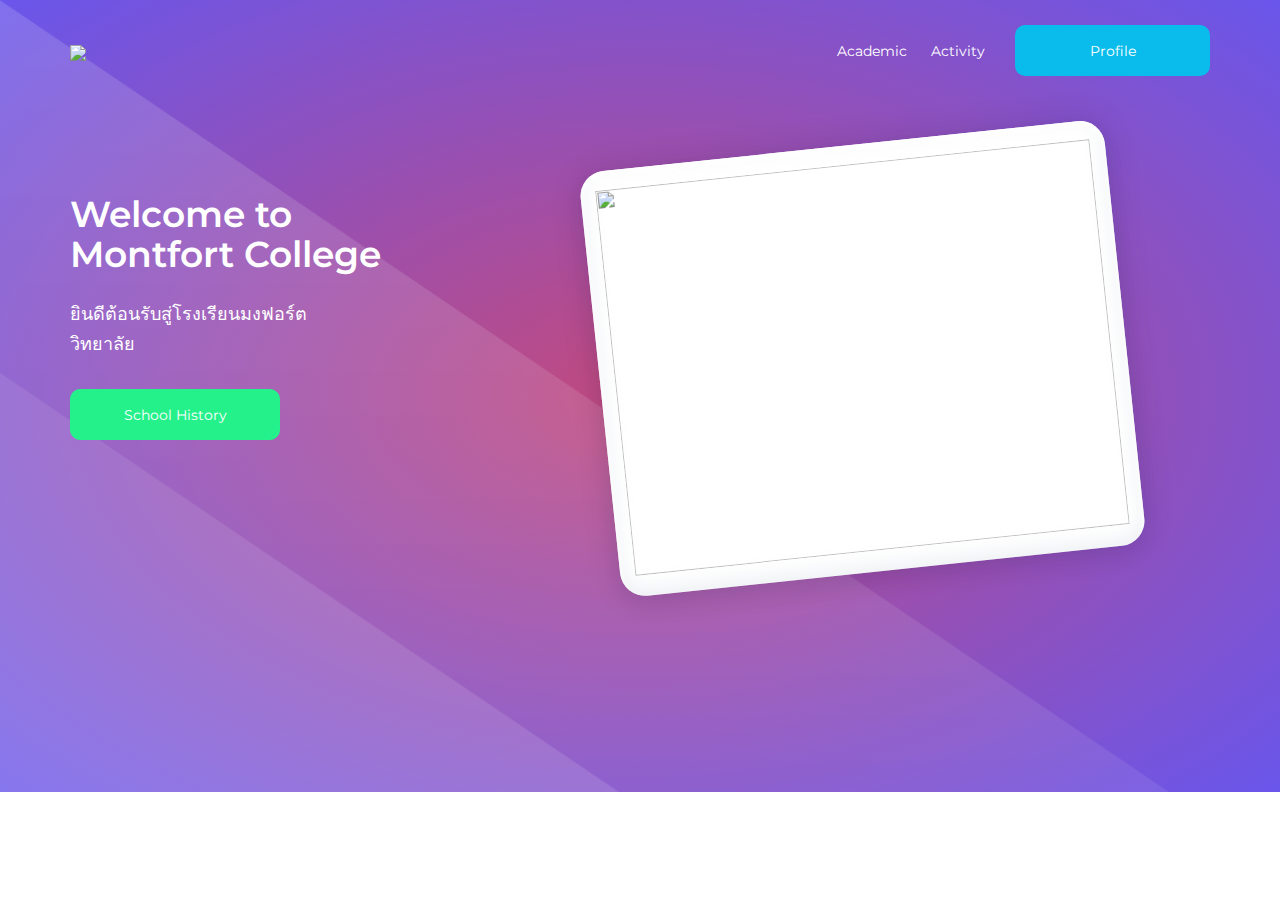
==== index.html @ b754a483 "first upload" ====
<html>

<head>
    <meta charset="UTF-8">

    <meta name="viewport" content="width=device-width, initial-scale=1">
    <title>Montfort College</title>
    <meta name="Nova theme" content="width=device-width, initial-scale=1">
    <link rel="shortcut icon" type="image/png" href="assets/images/favicon.png"/>

    <link rel="stylesheet" href="https://maxcdn.bootstrapcdn.com/bootstrap/3.3.7/css/bootstrap.min.css"
          integrity="sha384-BVYiiSIFeK1dGmJRAkycuHAHRg32OmUcww7on3RYdg4Va+PmSTsz/K68vbdEjh4u" crossorigin="anonymous">

    <link href="https://fonts.googleapis.com/icon?family=Material+Icons"
          rel="stylesheet">
    <link rel="stylesheet" href="assets/css/style.css"/>
    <link rel="stylesheet" href="assets/css/responsive.css"/>

    <link rel="stylesheet" href="https://maxcdn.bootstrapcdn.com/font-awesome/4.7.0/css/font-awesome.min.css"/>

</head>

<body>

<!-- Navigation
    ================================================== -->
<div class="hero-background-index">
    <div>
        <img class="strips" src="assets/images/strips.png">
    </div>
    <div class="container">
        <div class="header-container header">
            <a class="navbar-brand logo" href="#"> <img class="logo" src="https://www.montfort.ac.th/images/MC_logo.png"/> </a>
            <a href="profile.html">
                <button class="header-btn">Profile</button>
            </a>
            <div class="header-right">
                <a class="navbar-item" href="academic.html">Academic</a>
                <a class="navbar-item" href="activity.html">Activity</a>
            </div>
        </div>
        <!--navigation-->


        <!-- Hero-Section
          ================================================== -->

        <div class="hero row">
            <div class="hero-right col-sm-6 col-sm-6">
                <h1 class="header-headline bold"> Welcome to Montfort College <br></h1>
                <h4 class="header-running-text light"> ยินดีต้อนรับสู่โรงเรียนมงฟอร์ตวิทยาลัย</h4>
                <a href="history.html">
                    <button class="hero-btn"> School History</button>
                </a>
            </div><!--hero-left-->

            <div class="col-sm-6 col-sm-6 ipad">
                <img class="ipad-screen img-responsive" src="http://register.montfort.ac.th/_english/pix/index_01.jpg" style="height:100%"/>
            </div>

        </div><!--hero-->

    </div> <!--hero-container-->

</div><!--hero-background-->

<script src="https://code.jquery.com/jquery-3.2.1.min.js"
        integrity="sha256-hwg4gsxgFZhOsEEamdOYGBf13FyQuiTwlAQgxVSNgt4="
        crossorigin="anonymous"></script>

<script src="assets/js/script.js"></script>

</body>

</html>
---- assets/css/style.css ----
@import url('https://fonts.googleapis.com/css?family=Montserrat:300,400,500,700');

body {
    font-family: 'Montserrat', sans-serif;
}

.header-right {
    display: none;
}

.navbar-item {
    color: #ffffff;
    padding: 10px;
}

.navbar-item:hover {
    color: #58d5f7;
    text-decoration: none;
}

.hero-background {
    overflow: hidden;
    position: relative;
    background: -webkit-linear-gradient(117deg, rgb(96, 87, 246), rgb(216, 71, 99));
    background: linear-gradient(117deg, rgb(96, 87, 246), rgb(216, 71, 99));
    background: -webkit-radial-gradient(rgb(194, 74, 126), rgb(105, 86, 235));
    background: radial-gradient(rgb(194, 74, 126), rgb(105, 86, 235));

}.hero-background-index {
    overflow: hidden;
    position: relative;
    background: -webkit-linear-gradient(117deg, rgb(96, 87, 246), rgb(216, 71, 99));
    background: linear-gradient(117deg, rgb(96, 87, 246), rgb(216, 71, 99));
    background: -webkit-radial-gradient(rgb(194, 74, 126), rgb(105, 86, 235));
    background: radial-gradient(rgb(194, 74, 126), rgb(105, 86, 235));
    height: 792px;
}

.bold {
    font-weight: 600;
}

.light {
    font-weight: 300;
}

.header {
    padding-top: 35px;
    width: 100%;
    height: 100px;
    position: relative;
    z-index: 999;
}

.logo {
    max-width: 100px;
    padding-left: 0;
    padding-top: 5px;
}

.header-btn {
    background-color: #0ABCEB;
    border-radius: 10px;
    border: #0ABCEB;
    float: right;
    width: 195px;
    height: 51px;
    color: white;
    -webkit-transition-duration: 0.4s;
    transition-duration: 0.4s;
    margin-top: -10px;
}

.header-btn:hover {
    background-color: #58d5f7;
    color: white;
    border-radius: 20px;
    -webkit-box-shadow: -1px 9px 46px -17px rgba(43, 43, 43, 1);
    -moz-box-shadow: -1px 9px 46px -17px rgba(43, 43, 43, 1);
    box-shadow: -1px 9px 46px -17px rgba(43, 43, 43, 1);
}

.hero {
    position: relative;
    z-index: 999;
    padding-bottom: 60px;
}

.mouse {
    position: absolute;
    left: 0;
    right: 0;
    top: 85%;
    margin: auto;
    padding-bottom: 40px;
    text-align: center;
    cursor: pointer;
    transition: transform .4s ease;
}

.mouse:hover {
    transform: translateY(5px);
}

.macbook {
    margin: auto;
    padding-bottom: 35px;
}

.hero-right {
    color: #fff;
    text-align: center;
}

.ipad {
    display: none;
}

.ipad-screen {
    display: none;
}

.hero-btn {
    -webkit-transition-duration: 0.4s;
    transition-duration: 0.4s;
    background-color: #25F18B;
    border-radius: 10px;
    border: 1px solid #25F18B;
    width: 210px;
    height: 51px;
    color: white;
    margin: 30px auto;
}

.hero-btn:hover {
    background-color: #6affb4;
    color: white;
    border-radius: 20px;
    -webkit-box-shadow: -1px 9px 46px -17px rgba(43, 43, 43, 1);
    -moz-box-shadow: -1px 9px 46px -17px rgba(43, 43, 43, 1);
    box-shadow: -1px 9px 46px -17px rgba(43, 43, 43, 1);
}

.header-headline {
    padding-top: 0;
    padding-bottom: 15px;
    text-align: center;
}

.header-running-text {
    text-align: center;
    max-width: 287px;
    line-height: 1.5;
    margin: auto;
}

.logos-section {
    background-color: #F9FAFA;
    text-align: center;
}

.logos {
    padding: 30px;
    max-width: 100%;
}

.features-section {
    background-color: black;
    padding-top: 40px;
    padding-bottom: 80px;
    text-align: center;
    padding-bottom: 90px;
    position: relative;
}

.features-headline {
    color: white;
    padding-bottom: 30px;
}

.features-container {
    max-width: 830px;
    margin: auto;
}

.feature {
    text-align: center;
    padding: 30px;
}

.feature-no-display {
    opacity: 0;
    -webkit-transform: translateY(15%) translateZ(0);
    -moz-transform: translateY(15%) translateZ(0);
    transform: translateY(15%) translateZ(0);
    -webkit-transition: -webkit-transform 0.4s ease-out, opacity 0.4s ease;
    -moz-transition: -moz-transform 0.4s ease-out, opacity 0.4s ease;
    -o-transition: -o-transform 0.4s ease-out, opacity 0.4s ease;
    transition: transform 0.4s ease-out, opacity 0.4s ease;
}

.feature-display {
    opacity: 1;
    -webkit-transform: translateY(0) translateZ(0);
    -moz-transform: translateY(0) translateZ(0);
    transform: translateY(0) translateZ(0);
}

.feature-display-mid {
    transition-delay: 0.15s;
}

.feature-display-last {
    transition-delay: 0.30s;
}

.feature-icon {
    background-color: white;
    border-radius: 50%;
    height: 5.625em;
    width: 5.625em;
    display: flex;
    justify-content: center;
    align-items: center;
    margin: auto;
    box-shadow: 4px 14px 28px #393939;
}

.feature-head-text {
    color: white;
    padding-top: 15px;
}

.feature-subtext {
    color: white;
    padding-top: 0;
}

.feature-img {
    max-width: 23px;
}

.white-section {
    max-width: 1400px;
    margin: auto;
    overflow: hidden;

}

.white-section-text {
    text-align: center;
}

.imac {
}

.imac-section-header {
    padding-bottom: 35px;
}

.imac-section-desc {
    text-align: center;
    font-weight: 300;
    font-size: 24px;
    line-height: 40px;
    max-width: 400px;
    margin: auto;
    padding-bottom: 40px;
}

.imac-screen {
    padding-top: 60px;
    padding-bottom: 40px;
}

.macbook {
    position: relative;
    z-index: 999;
}

.pricing-background {
    background-color: #F8F9F9;
}

.pricing-section-header {
    padding-top: 75px;
}

.pricing-section-sub {
    padding-top: 10px;
    color: grey;
}

.pricing-table {
    padding: 0 0 100px;
    max-width: 1500px;
    margin: auto;
}

.plan {
    text-align: center;
    max-width: 900px;
    margin: auto;
    height: 430px;
    padding: 36px 15px 45px;
    position: relative;
}

.mid-plan {
    text-align: center;
    max-width: 900px;
    margin: auto;
    height: 430px;
    padding: 36px 15px 45px;
    position: relative;
    box-shadow: 5px 8.7px 40px rgba(99, 117, 138, 0.3);
    border-radius: 7px;
}

ul {
    list-style-type: none;
}

.plan li {
    position: relative;
}

.plan li::before, .mid-plan li:before {
    font-family: Material Icons;
    content: "check";
    color: #3aeb8c;
    position: absolute;
    left: -10px;
    position: relative;

}

.plan-title {
    font-size: 20px;
    padding-bottom: 5px;
}

.plan-cost {
    font-size: 45px;
}

.plan-cost::before {
    content: "$";
}

.monthly {
    font-size: 12px;
    padding-bottom: 20px;
}

.plan-features {
    -webkit-padding-start: 0;
}

.plan-btn {
    background-color: #0ABCEB;
    border-radius: 10px;
    border: #0ABCEB;
    width: 164px;
    height: 51px;
    color: white;
    -webkit-transition-duration: 0.4s;
    transition-duration: 0.4s;
    display: block;
    padding: 15px;
    margin: auto;
    position: absolute;
    left: calc(50% - 82px);
    bottom: 50px;
}

.plan-btn:hover {
    background-color: #58d5f7;
    color: white;
    border-radius: 20px;
    -webkit-box-shadow: -1px 9px 46px -17px rgba(43, 43, 43, 1);
    -moz-box-shadow: -1px 9px 46px -17px rgba(43, 43, 43, 1);
    box-shadow: -1px 9px 46px -17px rgba(43, 43, 43, 1);
}

.team {
    padding-bottom: 50px;
    padding-top: 60px;
}

.team-container {
    text-align: center;
    margin: auto;
    max-width: 920px;
}

.team-section-header {
    padding-bottom: 90px;
}

.team-member {
    text-align: center;
    padding-bottom: 60px;
}

.team-member-position {
    color: #747474;
}

.team-member-text {
    padding-top: 25px;
}

.team-social-icon {
    padding: 7px;
}

.blue-section {
    background-color: #0ABCEB;
    color: white;
    margin: auto;
    text-align: center;
    padding-top: 25px;
    padding-bottom: 40px;
}

.blue-section-subtext {
    max-width: 200px;
    max-width: 250px;
    line-height: 22px;
    font-size: 15px;
    margin: auto;
}

.email-form {
    display: flex;
    justify-content: center;
    align-items: center;
}

.email-input {
    background-color: white;
    border-radius: 10px;
    border: 1px solid #fff;
    width: 210px;
    height: 51px;
    color: #808080;
    margin-top: 20px;
    border: none;
}

.submit-btn {
    background-color: #25F18B;
    border-radius: 10px;
    color: #fff;
    height: 51px;
    width: 120px;
    margin-top: 20px;
    margin-left: 3px;
    -webkit-transition-duration: 0.4s;
    /* Safari */
    transition-duration: 0.4s;
}

.submit-btn:hover {
    background-color: #6affb4;
    color: white;
    border-radius: 20px;
    -webkit-box-shadow: -1px 9px 46px -17px rgba(43, 43, 43, 1);
    -moz-box-shadow: -1px 9px 46px -17px rgba(43, 43, 43, 1);
    box-shadow: -1px 9px 46px -17px rgba(43, 43, 43, 1);
}

#newsletter-spinner {
    display: none;
}

.email-form-div {
    max-width: 60px;
    margin: auto;
}

.footer {
    background-color: #464646;
    padding-top: 20px;
    padding-bottom: 20px;
}

.webscope-text {
    color: white;
    font-size: 12px;
    padding-right: 7px;
}

.webscope {
    text-align: center;
    margin-top: -5px;
}

.social-links {
    float: none;
    text-align: center;
    padding-top: 10px;
}

.social-link {
    margin-right: 15px;
}

.strips {
    position: absolute;
    max-width: 1280px;
}
---- assets/css/responsive.css ----
/* Small Devices, Tablets */

@media only screen and (min-width: 768px) {

    .header-right {
        display: block;
        float: right;
        padding: 6px 20px;
    }

    .header-headline {
        text-align: left;
        max-width: 380px;
        padding-top: 75px;
    }

    .header-running-text {
        line-height: 30px;
        margin: 0;
        text-align: left;
    }

    .hero {
        padding-bottom: 230px;
    }

    .hero-button {
        margin-top: 30px;
        margin-bottom: 30px;
    }

    .hero-right {
        text-align: left;
    }

    .ipad {
        display: block;
        position: absolute;
        right: 100px;
        z-index: 1;
        height: 427px;
        margin-top: 45px;
        transform: rotate(-6deg);
        max-width: 45%;
        border-radius: 25px;
        background: #fff;
        box-shadow: inset 0 4px 7px 1px #fff, inset 0 -5px 20px rgba(173, 186, 204, .25), 0 0px 33px rgba(0, 21, 64, .14), 0 10px 20px rgba(0, 21, 64, .05);
    }

    .ipad-screen {
        display: block;
        padding-bottom: 40px;
        margin-top: 19px;
        right: 1px;
    }

    .feature-section {
        padding-top: 60px;
    }

    .features-headline {
        color: white;
        padding-bottom: 70px;
    }

    .logos {
        padding: 30px;
        max-width: 100%;
    }

    .white-section-text {
        text-align: justify;
        padding-top: 80px;
        padding-left: 100px;
    }

    .imac-section-desc {
        font-weight: 300;
        font-size: 15px;
        line-height: 30px;
        max-width: 400px;
        margin: inherit;
        text-align: left;
    }

    .pricing-table {
        padding: 70px 0 100px;
        max-width: 1050px;
        margin: auto;
    }

}

.team {
    padding-bottom: 130px;
}

.team-member {
    text-align: center;
}

.email-form-div {
    max-width: inherit;
    margin: auto;
}

.webscope {
    margin-top: 0;
}

.social-links {
    float: right;
}

/* Medium Devices, Desktops */

@media only screen and (min-width: 992px) {
}

/* Large Devices, Wide Screens */

@media only screen and (min-width: 1200px) {
}
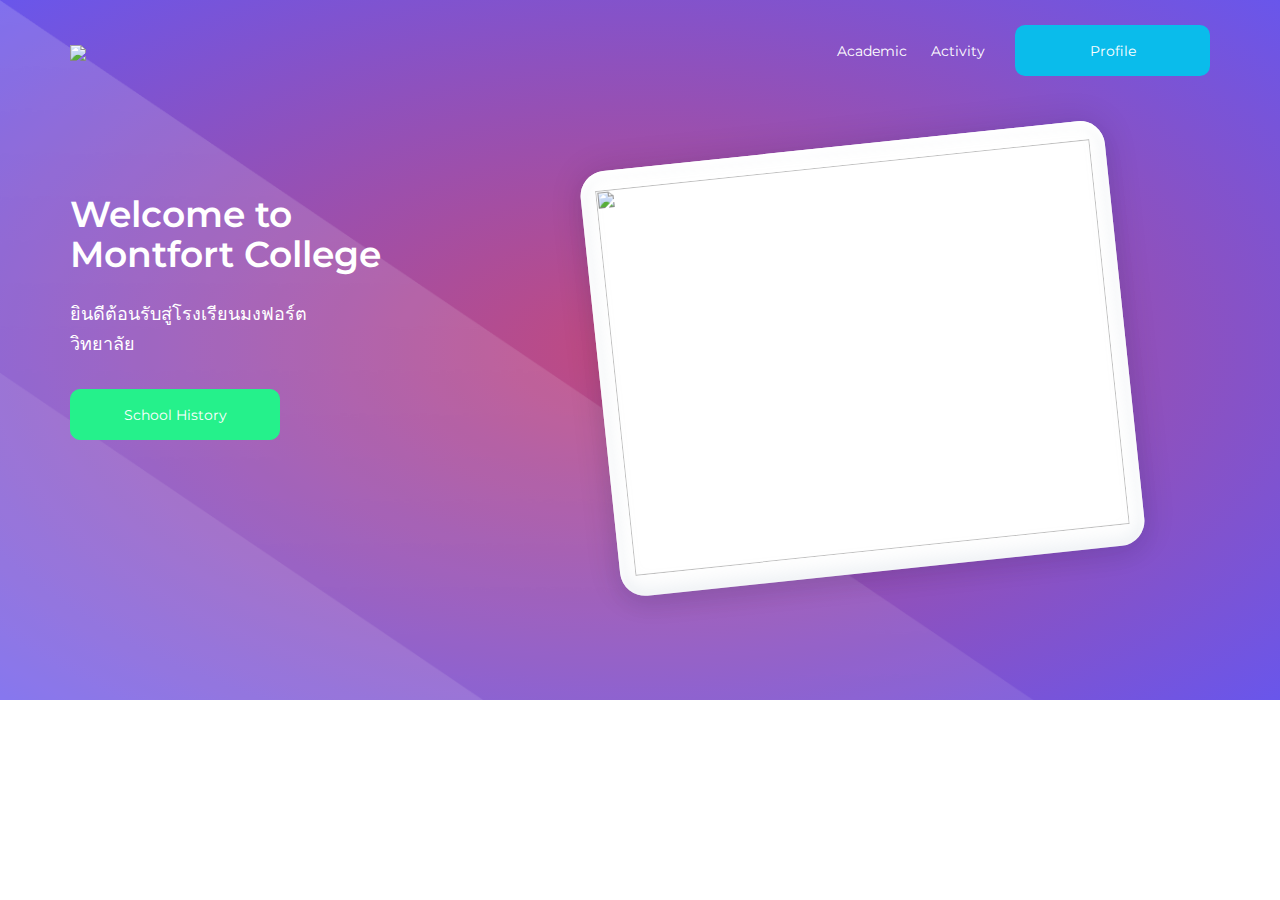
==== commit 1692b338: "final update" ====
--- a/index.html
+++ b/index.html
@@ -22,9 +22,7 @@
 
 <body>
 
-<!-- Navigation
-    ================================================== -->
-<div class="hero-background-index">
+<div class="hero-background">
     <div>
         <img class="strips" src="assets/images/strips.png">
     </div>
@@ -39,11 +37,7 @@
                 <a class="navbar-item" href="activity.html">Activity</a>
             </div>
         </div>
-        <!--navigation-->
 
-
-        <!-- Hero-Section
-          ================================================== -->
 
         <div class="hero row">
             <div class="hero-right col-sm-6 col-sm-6">
@@ -52,23 +46,17 @@
                 <a href="history.html">
                     <button class="hero-btn"> School History</button>
                 </a>
-            </div><!--hero-left-->
+            </div>
 
             <div class="col-sm-6 col-sm-6 ipad">
                 <img class="ipad-screen img-responsive" src="http://register.montfort.ac.th/_english/pix/index_01.jpg" style="height:100%"/>
             </div>
 
-        </div><!--hero-->
+        </div>
 
-    </div> <!--hero-container-->
+    </div>
 
-</div><!--hero-background-->
-
-<script src="https://code.jquery.com/jquery-3.2.1.min.js"
-        integrity="sha256-hwg4gsxgFZhOsEEamdOYGBf13FyQuiTwlAQgxVSNgt4="
-        crossorigin="anonymous"></script>
-
-<script src="assets/js/script.js"></script>
+</div>
 
 </body>
 
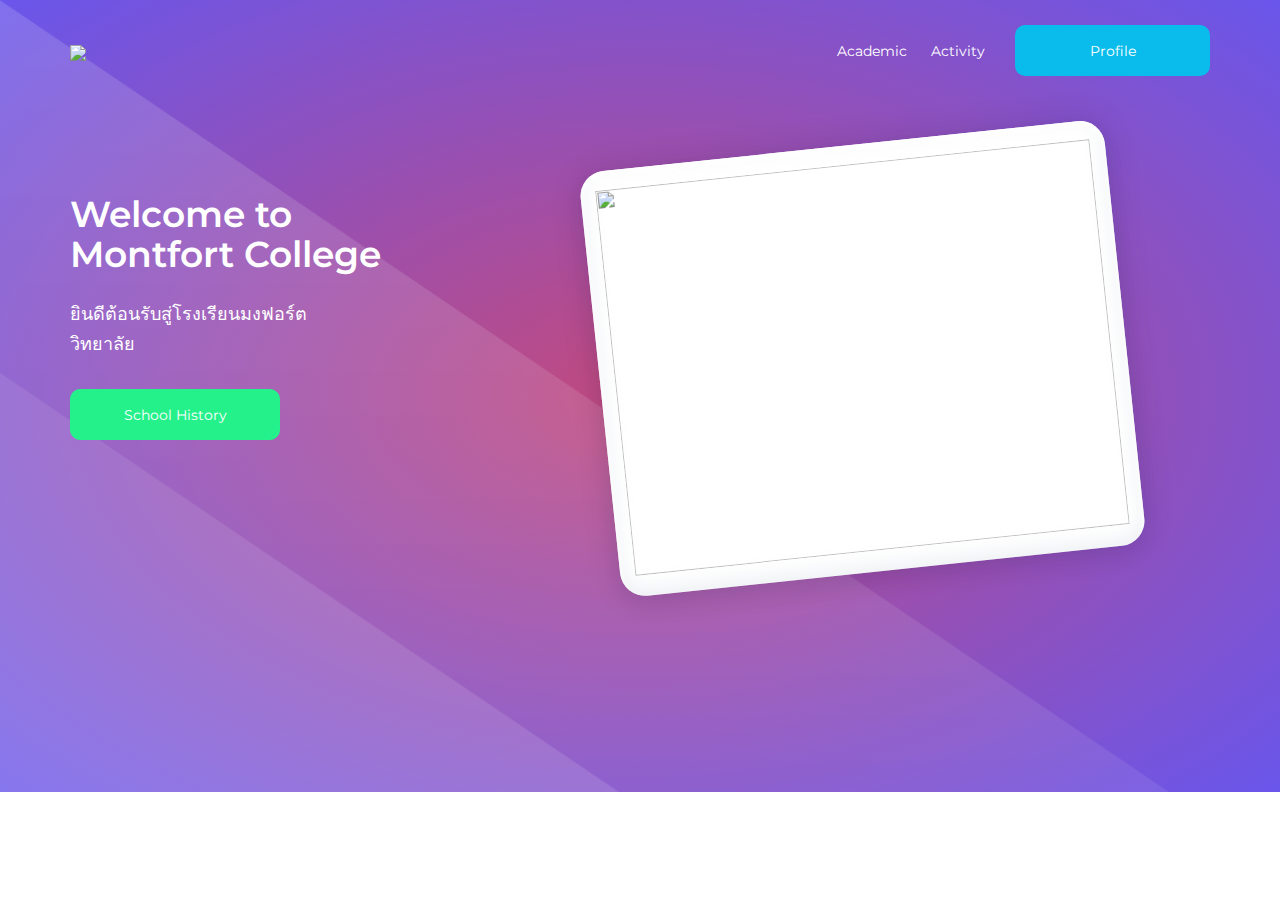
==== commit 7da0ecf5: "little change" ====
--- a/index.html
+++ b/index.html
@@ -22,7 +22,7 @@
 
 <body>
 
-<div class="hero-background">
+<div class="hero-background-index">
     <div>
         <img class="strips" src="assets/images/strips.png">
     </div>
